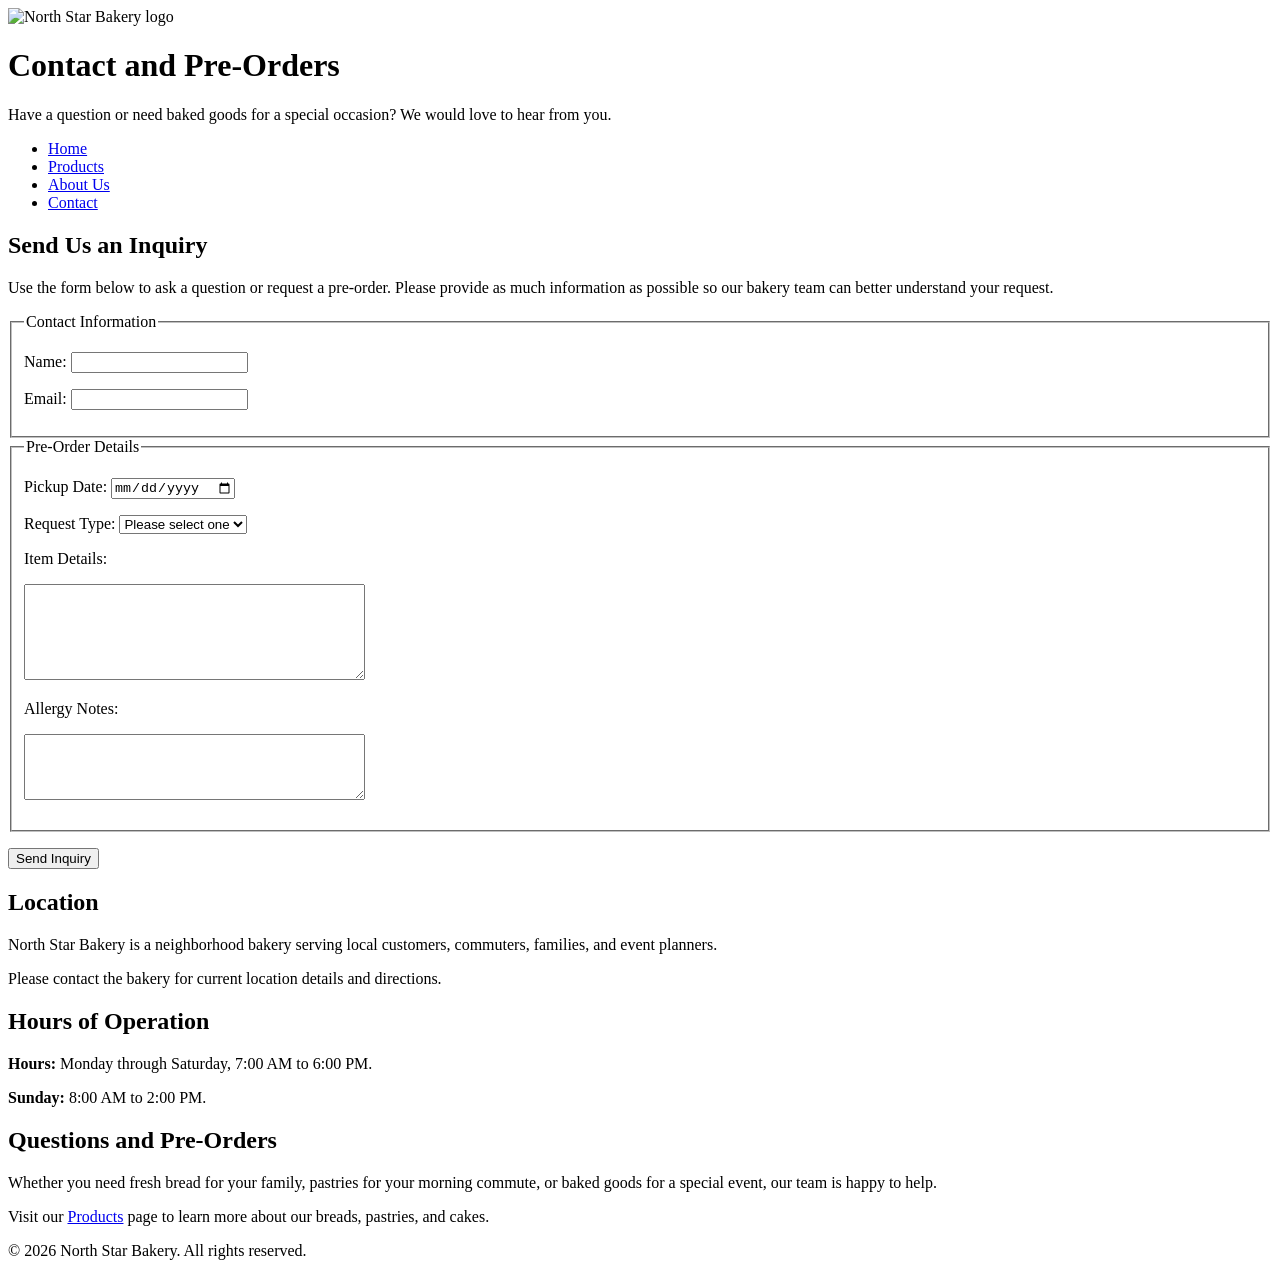
==== contact.html @ 4424bf37 "Add files via upload" ====
<!DOCTYPE html>
<html lang="en">

<head>
    <meta charset="UTF-8">
    <meta name="viewport" content="width=device-width, initial-scale=1.0">
    <link rel="stylesheet" href="css/styles.css">
    <title>North Star Bakery | Contact and Pre-Orders</title>
</head>

<body>
    <header>
        <img src="images/bakery-logo_c.png" 
        alt="North Star Bakery logo" 
        width="110" height="80">
        <h1>Contact and Pre-Orders</h1>
        <p>Have a question or need baked goods for a special occasion? We would love to hear from you.</p>
    </header>
<!---Navigation menu-->
    <nav>
        <ul>
            <li><a href="index.html">Home</a></li>
            <li><a href="products.html">Products</a></li>
            <li><a href="about.html">About Us</a></li>
            <li><a href="contact.html">Contact</a></li>
        </ul>
    </nav>

    <main>
<!---Section for sending an inquiry-->
        <section>
            <h2>Send Us an Inquiry</h2>
            <p>
                Use the form below to ask a question or request a pre-order.
                Please provide as much information as possible so our bakery
                team can better understand your request.
            </p>

            <form action="#" method="post">

                <fieldset>
                    <legend>Contact Information</legend>
                    <p>
                        <label for="name">Name:</label>
                        <input
                            type="text"
                            id="name"
                            name="name"
                            required
                            pattern="[A-Za-zÀ-ÿ\s'-]+">
                    </p>

                    <p>
                        <label for="email">Email:</label>
                        <input
                            type="email"
                            id="email"
                            name="email"
                            required>
                    </p>

                </fieldset>

                <fieldset>
                    <legend>Pre-Order Details</legend>
                    <p>
                        <label for="pickup-date">Pickup Date:</label>
                        <input
                            type="date"
                            id="pickup-date"
                            name="pickup-date"
                            required>
                    </p>

                    <p>
                        <label for="request-type">Request Type:</label>
                        <select
                            id="request-type"
                            name="request-type"
                            required>
                            <option value="">Please select one</option>
                            <option value="pre-order">Pre-Order</option>
                            <option value="general-question">General Question</option>
                        </select>
                    </p>

                    <p>
                        <label for="item-details">Item Details:</label>
                    </p>

                    <p>
                        <textarea
                            id="item-details"
                            name="item-details"
                            rows="6"
                            cols="40"
                            required></textarea>
                    </p>

                    <p>
                        <label for="allergy-notes">Allergy Notes:</label>
                    </p>

                    <p>
                        <textarea
                            id="allergy-notes"
                            name="allergy-notes"
                            rows="4"
                            cols="40"></textarea>
                    </p>

                </fieldset>

                <p>
                    <button type="submit">Send Inquiry</button>
                </p>

            </form>

        </section>
<!---Section for location and hours of operation-->
        <section>
            <h2>Location</h2>
            <p>
                North Star Bakery is a neighborhood bakery serving local
                customers, commuters, families, and event planners.
            </p>

            <p>
                Please contact the bakery for current location details
                and directions.
            </p>
        </section>

        <section>
            <h2>Hours of Operation</h2>
            <p>
                <strong>Hours:</strong> Monday through Saturday, 7:00 AM to 6:00 PM.

            </p>

            <p>
                <strong>Sunday:</strong> 8:00 AM to 2:00 PM.

            </p>
        </section>

        <section>
            <h2>Questions and Pre-Orders</h2>

            <p>
                Whether you need fresh bread for your family, pastries for
                your morning commute, or baked goods for a special event,
                our team is happy to help.
            </p>

            <p>
                Visit our
                <a href="products.html">Products</a>
                page to learn more about our breads, pastries, and cakes.
            </p>
        </section>

    </main>
<!---Footer-->
    <footer>
        <p>&copy; 2026 North Star Bakery. All rights reserved.</p>
    </footer>

</body>

</html>
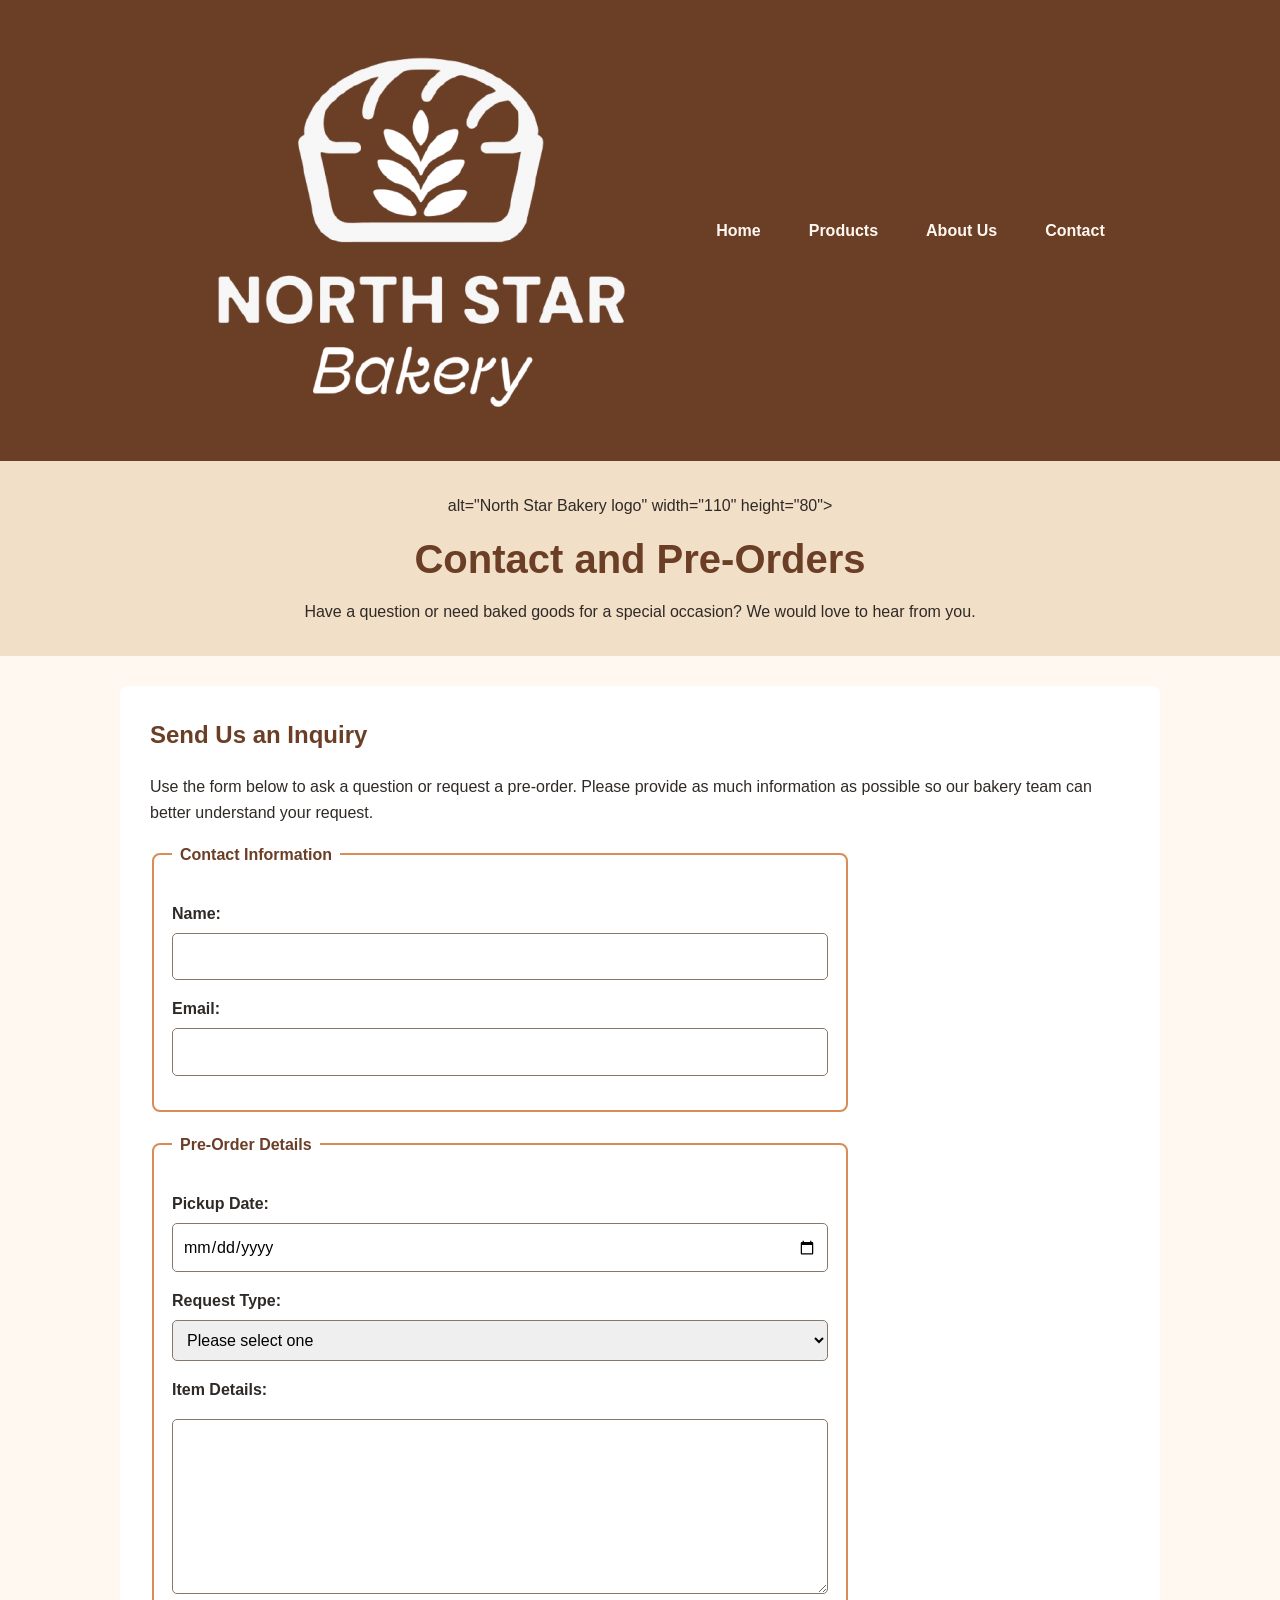
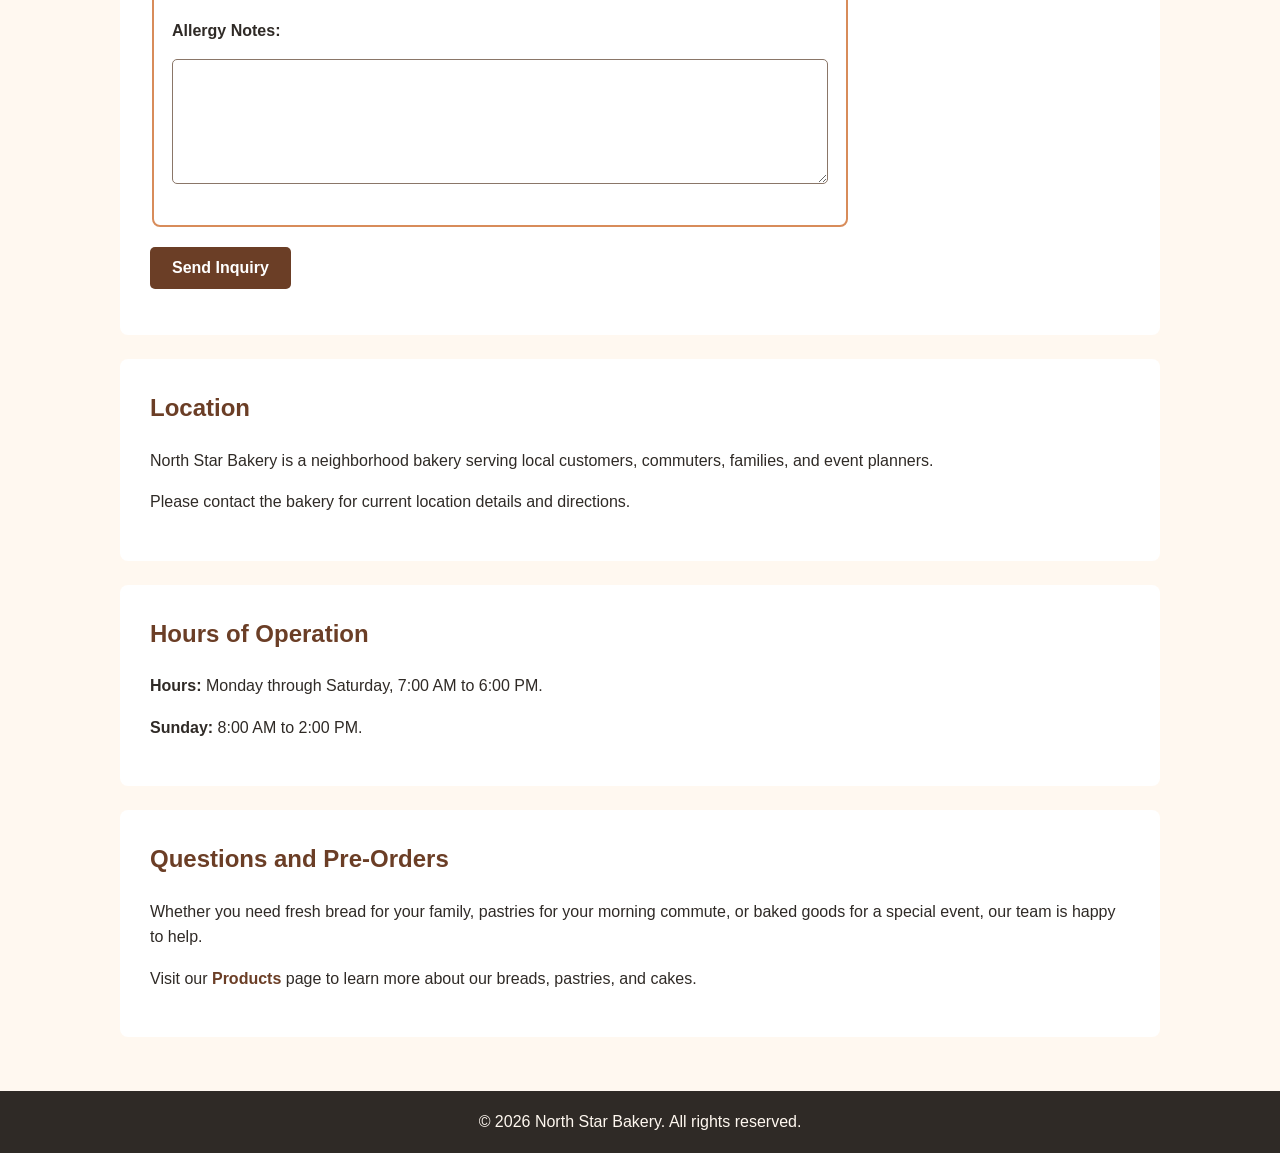
==== commit 481df08e: "Restore header and logo in contact.html Restored header section and logo in contact.html." ====
--- a/contact.html
+++ b/contact.html
@@ -8,23 +8,24 @@
     <title>North Star Bakery | Contact and Pre-Orders</title>
 </head>
 
-<body>
-    <header>
-        <img src="images/bakery-logo_c.png" 
-        alt="North Star Bakery logo" 
-        width="110" height="80">
-        <h1>Contact and Pre-Orders</h1>
-        <p>Have a question or need baked goods for a special occasion? We would love to hear from you.</p>
-    </header>
 <!---Navigation menu-->
     <nav>
         <ul>
+            <img src="images/bakery-logo_c.png" 
             <li><a href="index.html">Home</a></li>
             <li><a href="products.html">Products</a></li>
             <li><a href="about.html">About Us</a></li>
             <li><a href="contact.html">Contact</a></li>
         </ul>
     </nav>
+
+<body>
+    <header>
+        alt="North Star Bakery logo" 
+        width="110" height="80">
+        <h1>Contact and Pre-Orders</h1>
+        <p>Have a question or need baked goods for a special occasion? We would love to hear from you.</p>
+    </header>
 
     <main>
 <!---Section for sending an inquiry-->
@@ -169,4 +170,4 @@
 
 </body>
 
-</html>+</html>
--- a/css/styles.css
+++ b/css/styles.css
@@ -0,0 +1,243 @@
+/* General styles */
+* {
+    box-sizing: border-box;
+}
+
+body {
+    margin: 0;
+    font-family: Arial, Helvetica, sans-serif;
+    background-color: #fff8f0;
+    color: #2f2a26;
+    line-height: 1.6;
+}
+
+img {
+    max-width: 100%;
+    height: auto;
+}
+
+/* Header Style */
+header {
+    background-color: #f2dfc7;
+    padding: 24px 16px;
+    text-align: center;
+}
+
+header img {
+    width: 110px;
+    height: auto;
+    margin-bottom: 10px;
+}
+
+header h1 {
+    margin: 8px;
+    color: #6b3e26;
+}
+
+header p {
+    max-width: 700px;
+    margin: 0 auto;
+}
+
+/* Navigation Styles */
+nav {
+    background-color: #6b3e26;
+}
+
+nav ul {
+    list-style: none;
+    padding: 0;
+    margin: 0;
+
+    display: flex;
+    flex-direction: column;
+    align-items: center;
+}
+
+nav li {
+    width: 100%;
+    text-align: center;
+}
+
+nav a {
+    display: block;
+    padding: 14px 18px;
+    color: #fff8f0;
+    text-decoration: none;
+    font-weight: bold;
+}
+
+nav a:hover,
+nav a:focus {
+    background-color: #d88c5a;
+    color: #2f2a26;
+}
+
+/* Main Content Styles */
+main {
+    padding: 24px;
+    width: 90%;
+    max-width: 1100px;
+    margin: 0 auto;
+}
+
+section {
+    margin-bottom: 24px;
+    background-color: #ffffff;
+    padding: 22px;
+    border-radius: 8px;
+}
+
+section h2 {
+    color: #6b3e26;
+    margin-top: 0;
+}
+
+section h3 {
+    color: #6b3e26;
+    margin-top: 0;
+}
+
+p {
+    margin-bottom: 16px;
+}
+
+/* Image and figure styles */
+figure {
+    margin: 20px 0;
+    text-align: center;
+}
+
+figure img {
+    border-radius: 8px;
+}
+
+figcaption {
+    font-style: italic;
+    color: #6b3e26;
+    margin-top: 8px;
+}
+
+picture img {
+    border-radius: 8px;
+    display: block;
+    margin: 0 auto;
+}
+
+/* Audio Styles */
+audio {
+    width: 100%;
+    max-width: 500px;
+}
+
+/* Links and buttons */
+main a {
+    color: #6b3e26;
+    text-decoration: none;
+    font-weight: bold;
+}
+
+main a:hover,
+main a:focus {
+    color: #d88c5a;
+}
+
+/* Form styles */
+form {
+    max-width: 700px;
+}
+
+fieldset {
+    border: 2px solid #d88c5a;
+    padding: 18px;
+    margin-bottom: 20px;
+    border-radius: 8px;
+}
+
+legend {
+    font-weight: bold;
+    color: #6b3e26;
+    padding: 0 8px;
+}
+
+label {
+    display: block;
+    margin-bottom: 6px;
+    font-weight: bold;
+}
+
+input,
+select,
+textarea {
+    width: 100%;
+    padding: 10px;
+    border: 1px solid #8a7668;
+    border-radius: 5px;
+    font: inherit;
+}
+
+textarea {
+    resize: vertical;
+}
+
+input:focus,
+select:focus,
+textarea:focus {
+    outline: 2px solid #d88c5a;
+    border-color: #6b3e26;
+}
+
+button {
+    background-color: #6b3e26;
+    color: #ffffff;
+    border: none;
+    padding: 12px 22px;
+    border-radius: 5px;
+    font-size: 1rem;
+    cursor: pointer;
+    font-weight: bold;
+}
+
+button:hover,
+button:focus {
+    background-color: #d88c5a;
+    color: #2f2a26;
+}
+
+/* Footer styles */
+footer {
+    background-color: #2f2a26;
+    color: #fff8f0;
+    text-align: center;
+    padding: 18px;
+}
+
+footer p {
+    margin: 0;
+}
+
+/* Large screen styles */
+@media (min-width: 768px) {
+    nav ul {
+        flex-direction: row;
+        justify-content: center;
+    }
+    nav li {
+        width: auto;
+    }
+    nav a {
+        padding: 16px 24px;
+    }
+    main {
+        padding: 30px;
+    }
+    section {
+        padding: 30px;
+    }
+    header {
+        padding: 32px 20px;
+    }
+    header h1 {
+        font-size: 2.5rem;
+    }
+}
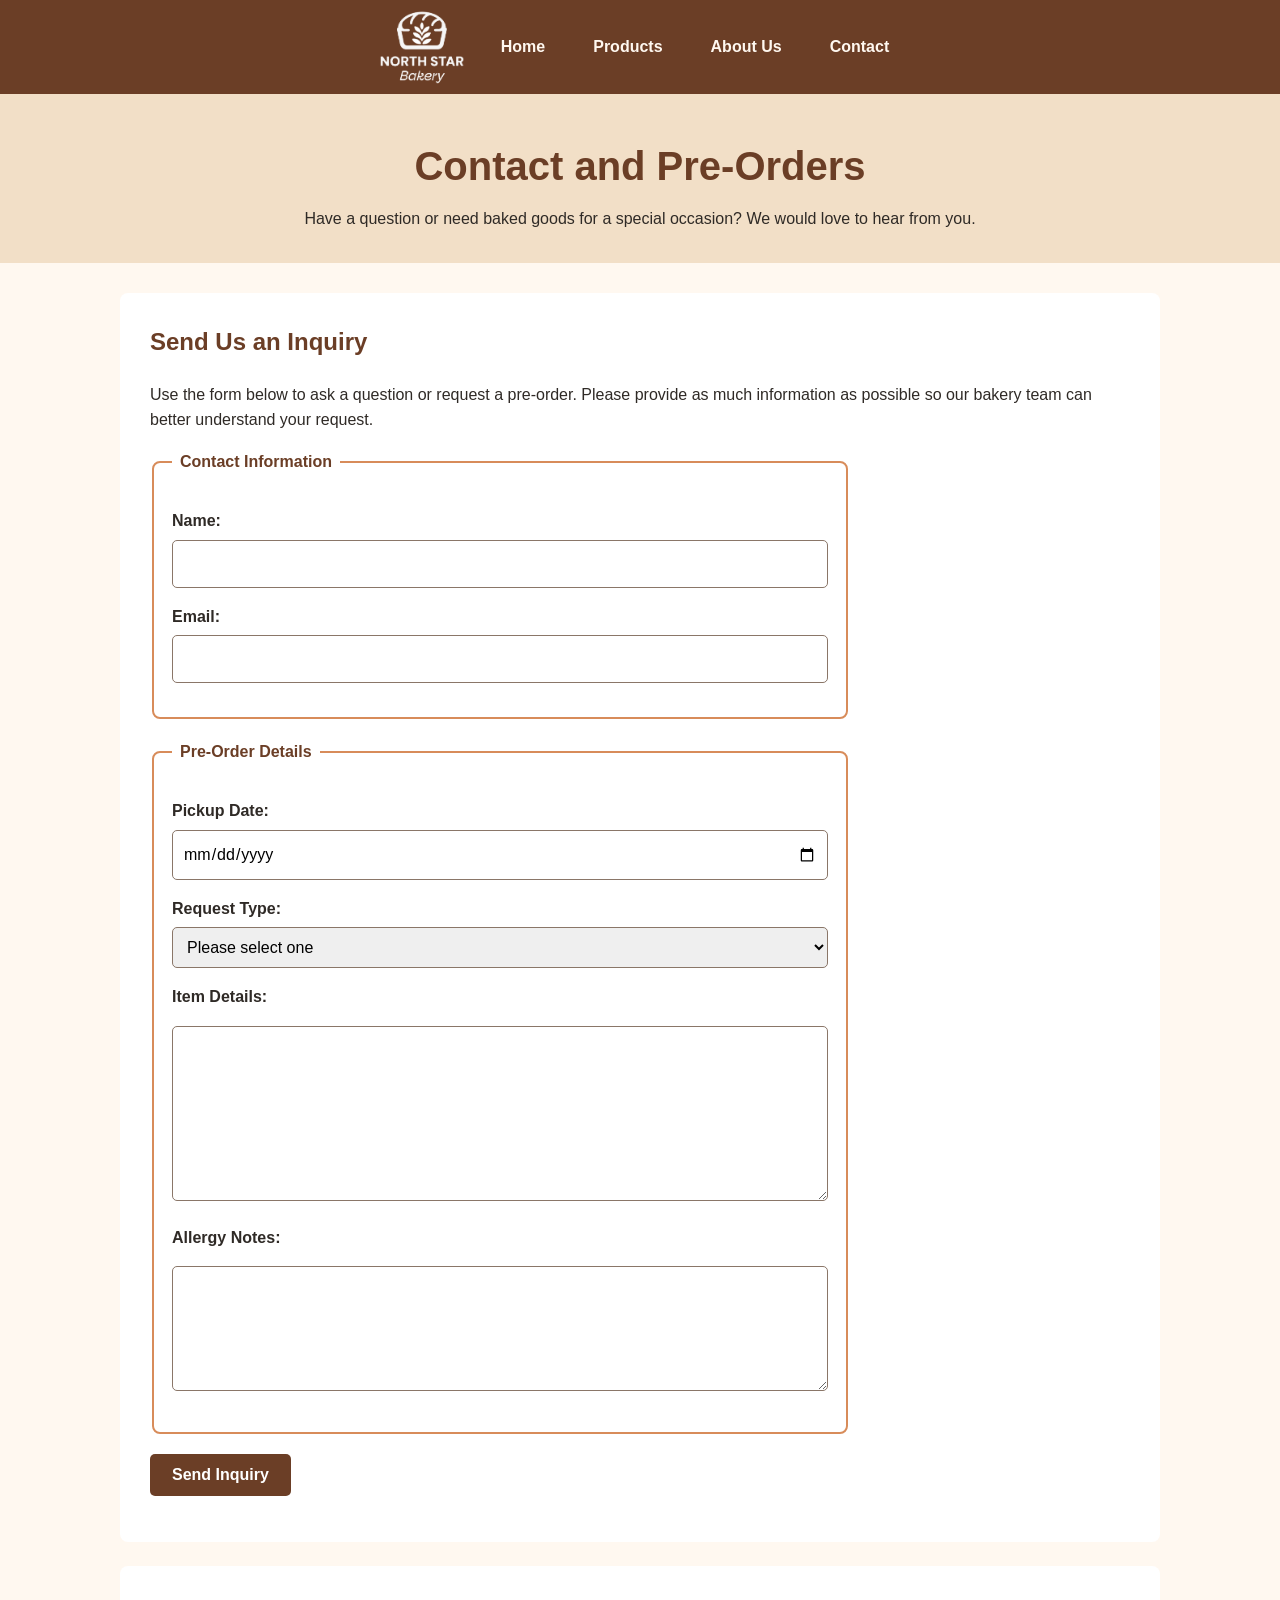
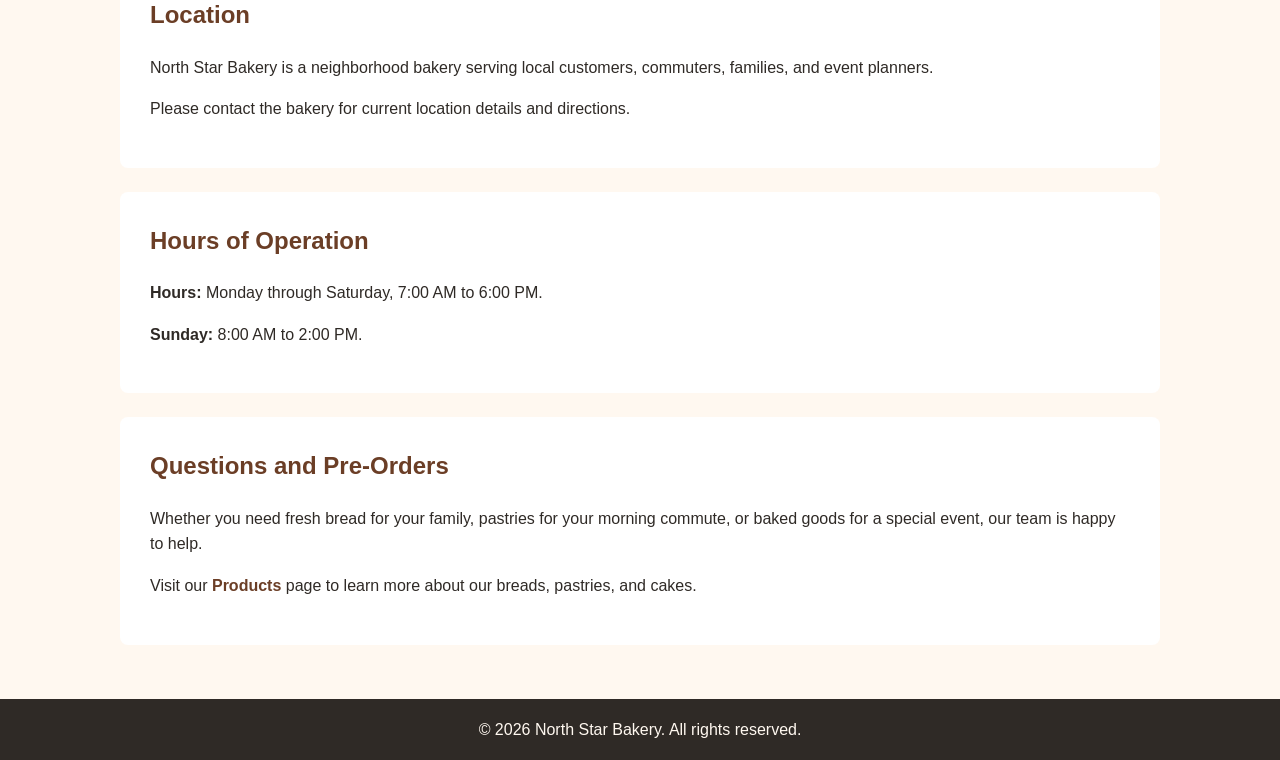
==== commit 05fce4af: "Fix image tag attributes in contact.html" ====
--- a/contact.html
+++ b/contact.html
@@ -11,7 +11,7 @@
 <!---Navigation menu-->
     <nav>
         <ul>
-            <img src="images/bakery-logo_c.png" 
+            <img src="images/bakery-logo_c.png" alt="North Star Bakery logo" width="110" height="80">
             <li><a href="index.html">Home</a></li>
             <li><a href="products.html">Products</a></li>
             <li><a href="about.html">About Us</a></li>
@@ -21,8 +21,6 @@
 
 <body>
     <header>
-        alt="North Star Bakery logo" 
-        width="110" height="80">
         <h1>Contact and Pre-Orders</h1>
         <p>Have a question or need baked goods for a special occasion? We would love to hear from you.</p>
     </header>
